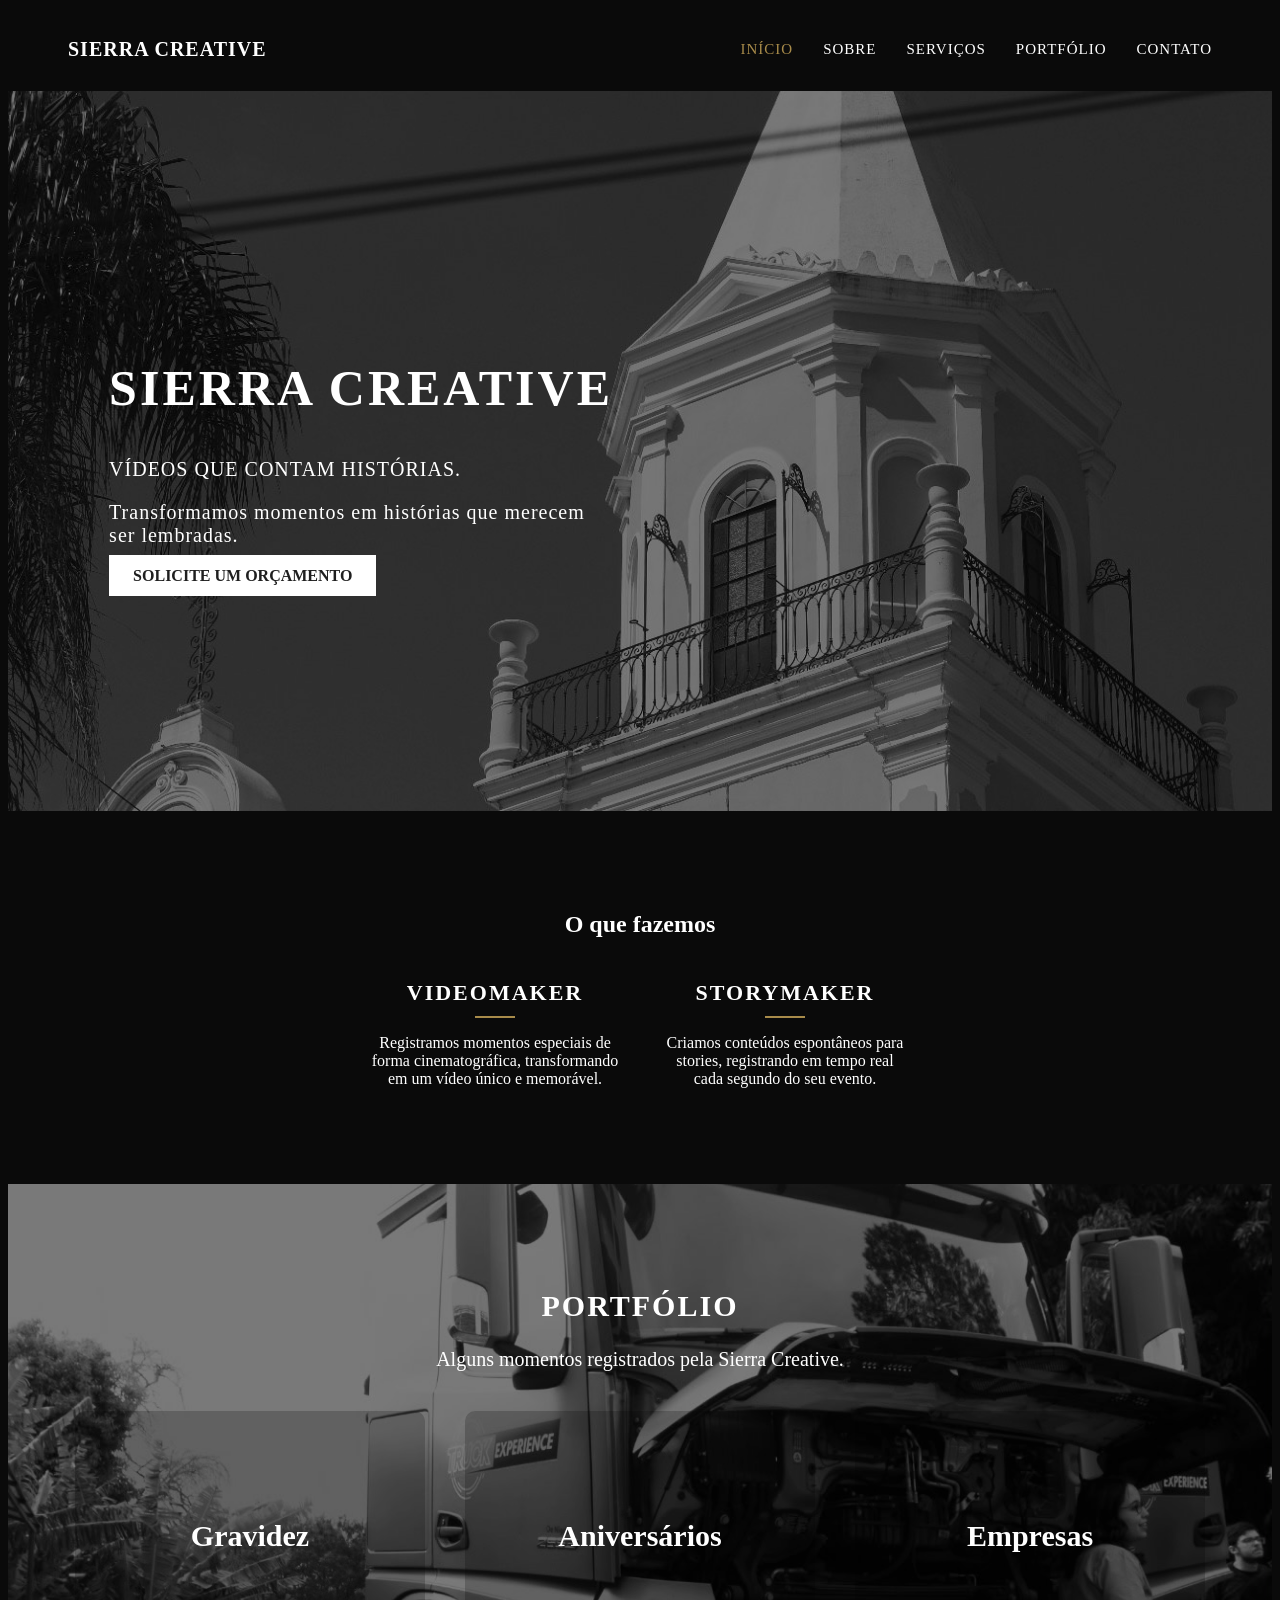
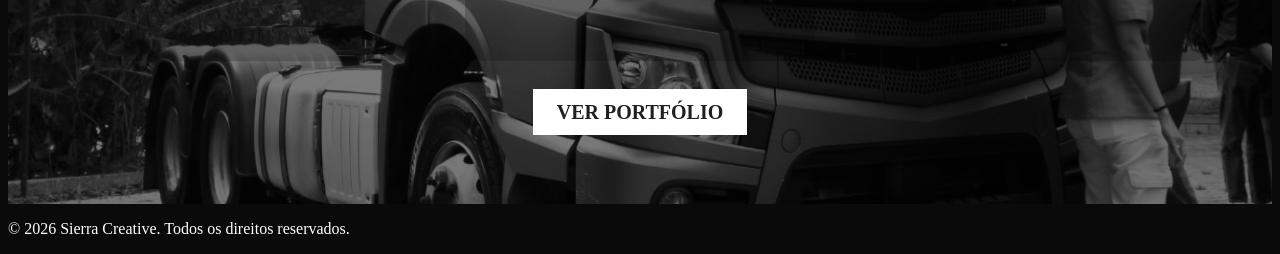
==== public/Index.html @ 3b82f9d2 "Frontend Trabalho 1 e estrutura inicial Frontend do trabalho 1 e criação inicial do banco de dados n" ====
<!DOCTYPE html>
<html lang="pt-br">

<head>
    <meta charset="UTF-8">
    <meta name="viewport" content="width=device-width, initial-scale=1.0">
    <title>Sierra Creative</title>

    <link rel="stylesheet" href="css/style.css">

</head>

<body>

    <header>

        <a href="index.html" class="logo">SIERRA CREATIVE</a>

        <nav>

            <a href="index.html" class="pagina-atual">Início</a>
            <a href="sobre.html">Sobre</a>
            <a href="servicos.html">Serviços</a>
            <a href="portfolio.html">Portfólio</a>
            <a href="contato.html">Contato</a>

        </nav>

        
    </header>

    <main>

        <section class="principal">

            <div class="principal-conteudo">

                <h1> SIERRA CREATIVE </h1>

                <p class="fraseprincipal"> Vídeos que contam histórias. </p>

                <p class="frasesegundaria">
                    Transformamos momentos em histórias que merecem ser lembradas.
                </p>

                <a href="contato.html" class="botao">Solicite um orçamento</a>

            </div>

        </section>

        <section class="servicos-resumo">

            <h2>O que fazemos</h2>

            <div class="servicos-container">

                <div class="servico">
                    <h3>Videomaker</h3>
                    <p>Registramos momentos especiais de forma cinematográfica, transformando em um vídeo único e memorável.</p>
                </div>

                <div class="servico">
                    <h3>Storymaker</h3>
                    <p>Criamos conteúdos espontâneos para stories, registrando em tempo real cada segundo do seu evento.</p>
                </div>

    

            </div>

        </section>

        <section class="portfolio-resumo">

            <h2>Portfólio</h2>

            <p>
            Alguns momentos registrados pela Sierra Creative.
            </p>

            <div class="portfolio-container">

            <a href="portfolio.html">  

                <div class="portfolio-item gravidez">

                    <video autoplay muted loop>
                        <source src="videos/gravidezinicio.mp4" type="video/mp4">
                    </video>
                    <h3>Gravidez</h3>

                </div>

            </a>

            <a href="portfolio.html">

                <div class="portfolio-item">

                    <video autoplay muted loop>
                        <source src="videos/aniversarios.mp4" type="video/mp4">
                    </video>

                    <h3>Aniversários</h3>
                </div>
            </a>

            <a href="portfolio.html">

                <div class="portfolio-item">

                <video autoplay muted loop>
                    <source src="videos/empresasinicio.mp4" type="video/mp4">
                </video>

                    <h3>Empresas</h3>
                </div>

            </a>

            </div>

            <a href="portfolio.html" class="botao">Ver portfólio</a>

        </section>

    </main>

    <footer>

    <p>© 2026 Sierra Creative. Todos os direitos reservados.</p>

    </footer>
   
</body>

</html>
---- public/css/style.css ----
:root {
    --preto: #0A0A0A;
    --branco: #FFFFFF;
    --dourado: #A88B4A;
    --cinza: #151515;
}

body {
    background-color: var(--preto);
    color: var(--branco);
}

a {
    color: var(--branco);
    text-decoration: none;
}

header {
    display: flex;
    justify-content: space-between;
    align-items: center;
    padding: 30px 60px;
}

.logo {
    font-size: 20px;
    letter-spacing: 1px;
    font-weight: bold;
}

nav {
    display: flex;
    gap: 30px;
}

nav a {
    font-size: 15px;
    letter-spacing: 1px;
    text-transform: uppercase;
}

nav a:hover {
    color: var(--dourado);
}

.pagina-atual {
    color: var(--dourado);
}

.principal {
    text-align: left;
    min-height: 80vh;
    display: flex;
    flex-direction: column;
    justify-content: center;
    align-items: flex-start;

    background-image: url("../imagens/fundo.jpeg");
    background-size: cover;
    background-position: center;
    position: relative;
}

.principal::before {
    content: "";
    position: absolute;
    top: 0;
    left: 0;
    width: 100%;
    height: 100%;
    background-color: rgba(0, 0, 0, 0.5);
}

.principal h1 {
    font-size: 50px;
    letter-spacing: 3px;
}

.principal p {
    font-size: 20px;
    letter-spacing: 1px;
}

.principal-conteudo {
    position: relative;
    z-index: 2;
    max-width: 600px;
    margin-left: 8%;
}

.botao {
    background-color:white;
    color: rgb(31, 31, 31);
    padding: 12px 24px;
    text-transform: uppercase;
    font-weight: bold;
    z-index: 2;
}

.botao:hover {
    background-color: var(--dourado);
    color: white;
    
}

.fraseprincipal {
    font-size: 20px;
    letter-spacing: 2px;
    text-transform: uppercase;
}

.frasesegundaria {
    max-width: 500px;
}

.servicos-resumo {
    padding: 80px 40px;
    text-align: center;
}

.servicos-container {
    display: flex;
    justify-content: center;
    gap: 40px;
}

.servico {
    max-width: 250px;
}

.servico h3 {
    font-size: 22px;
    letter-spacing: 2px;
    text-transform: uppercase;
    margin-bottom: 15px;
}

.servico h3::after {
    content: "";
    display: block;
    width: 40px;
    height: 2px;
    background-color: var(--dourado);
    margin: 10px auto;
}

.portfolio-resumo {
    padding: 80px 40px;
    text-align: center;
    font-size: 20px;
    background-image: url("../imagens/fundo2.jpeg");
    background-size: cover;
    background-position: center;
    position: relative;
    z-index: 2;
    overflow: hidden;
}

.portfolio-resumo::before {
    content: "";
    position: absolute;
    top: 0;
    left: 0;
    width: 100%;
    height: 100%;
    background-color: rgba(0, 0, 0, 0.5);
    z-index: 1;
}

.portfolio-resumo h2 {
    font-size: 30px;
    letter-spacing: 2px;
    text-transform: uppercase;
}

.portfolio-container {
    display: flex;
    justify-content: center;
    gap: 40px;
    margin: 40px 0;
    z-index: 2;
}

.portfolio-item {
    width: 350px;
    height: 250px;
    display: flex;
    justify-content: center;
    align-items: center;
    position: relative;
    overflow: hidden;
    border-radius: 10px;
    z-index: 2;
}

.portfolio-item video {
    width: 100%;
    height: 100%;
    object-fit: cover;
    position: absolute;
    top: 0;
    left: 0;
    object-position: center 65%;
    transition: transform 0.5s;
}

.portfolio-item:hover video {
    transform: scale(1.1);
}

.portfolio-item h3 {
    position: relative;
    z-index: 2;
    font-size: 30px;
}

.portfolio-item::before {
    content: "";
    position: absolute;
    top: 0;
    left: 0;
    width: 100%;
    height: 100%;
    background-color: rgba(0, 0, 0, 0.2);
    z-index: 1;
}

.portfolio-resumo > * {
    position: relative;
    z-index: 2;
}

.carrossel {
    width: 100%;
    margin: 40px 0;
    overflow-x: auto;
    display: flex;
    scroll-behavior: smooth;
    scrollbar-width: none;
}

.carrossel::-webkit-scrollbar {
    display: none; 
}

.video-carrossel {
    flex: 0 0 auto;
    width: 500px;
    height: 300px;
    object-fit: cover;
    display: block !important;
    margin-right: 15px;
    border-radius: 0;
    transition: transform 0.3s ease;
}

.video-carrossel:hover {
    transform: scale(1.02);
}

.portfolio-pagina {
    padding: 0;
    text-align: center;
}

.portfolio-intro {
    padding: 70px 0;
    background-image: url("../imagens/fundo.jpeg");
    background-size: cover;
    background-position: center;
    position: relative;
}

.portfolio-intro::before {
    content: "";
    position: absolute;
    top: 0;
    left: 0;
    width: 100%;
    height: 100%;
    background-color: rgba(0, 0, 0, 0.35);
    z-index: 1;
}

.portfolio-intro > * {
    position: relative;
    z-index: 2;
    max-width: 600px;
    margin-left: 8%;
}

.portfolio-intro h1,
.portfolio-intro p {
    color: white;
}

.portfolio-pagina h1 {
    font-size: 40px;
    letter-spacing: 3px;
    text-transform: uppercase;
    margin-bottom: 15px;
}

.portfolio-pagina > p {
    font-size: 18px;
    margin-bottom: 50px;
}

.portfolio-pagina-container {
    display: flex;
    flex-direction: column;
    gap: 0;
    width: 100%;
    padding: 0;
    box-sizing: border-box;
}

.portfolio-pagina-item:nth-child(even) {
    background-color: var(--cinza);
}

.portfolio-pagina-item {
    width: 100%;
    padding: 80px 40px;
    box-sizing: border-box;
}

.portfolio-pagina-item h2 {
    font-size: 28px;
    letter-spacing: 2px;
    text-transform: uppercase;
    margin-bottom: 20px;
}

.portfolio-pagina-item > p {
    font-size: 16px;
    line-height: 1.6;
    color: #cccccc;
    margin-top: 20px;
}

.controles-carrossel {
    display: none; 
}

.sobre {
    width: 100%;
    height: calc(100vh - 100px);
}

.sobre-imagem {
    width: 100%;
    height: 100%;
    background-image: url("../imagens/Sobrenos.PNG");
    background-size: cover;
    background-position: center 43%;
    position: relative;
    display: flex;
    align-items: flex-end;
}

.sobre-imagem::before {
    content: "";
    position: absolute;
    top: 0;
    left: 0;
    width: 100%;
    height: 100%;
    background-color: rgba(0, 0, 0, 0.25);
}

.sobre-texto {
    position: relative;
    z-index: 2;
    padding: 50px 8%;
}

.sobre-pequeno {
    font-size: 14px;
    letter-spacing: 3px;
    margin-bottom: 10px;
}

.sobre h1 {
    font-size: 100px;
    line-height: 0.85;
    letter-spacing: -3px;
    margin: 0 0 30px 0;
}

.sobre-descricao {
    max-width: 400px;
    font-size: 18px;
    line-height: 1.5;
}

.sobre-historia {
    padding: 120px 8%;
    background-color: var(--cinza);
}

.sobre-historia-conteudo {
    max-width: 800px;
}

.sobre-historia .sobre-pequeno {
    font-size: 14px;
    letter-spacing: 3px;
    margin-bottom: 20px;
    color: var(--dourado);
}

.sobre-historia h2 {
    font-size: 50px;
    line-height: 1.1;
    letter-spacing: 1px;
    margin-bottom: 40px;
}

.sobre-historia p {
    font-size: 18px;
    line-height: 1.8;
    color: #cccccc;
    margin-bottom: 25px;
}

.servicos-carrossel {
    width: 100%;
    height: calc(100vh - 100px);
    position: relative;
    overflow: hidden;
}

.servico-slide {
    display: none;
    width: 100%;
    height: 100%;
}

.servico-slide.ativo {
    display: block;
}

.servico-slide-imagem {
    width: 100%;
    height: 100%;
    position: relative;
    background-size: cover;
    background-position: center;
    display: flex;
    align-items: center;
}

.servico-slide-imagem::before {
    content: "";
    position: absolute;
    top: 0;
    left: 0;
    width: 100%;
    height: 100%;
    background-color: rgba(0, 0, 0, 0.45);
}

.servico-slide-imagem.storymaker {
    background-image: url("../imagens/storymaker.jpg");
}

.servico-slide-imagem.videomaker {
    background-image: url("../imagens/videomaker.jpg");
}

.servico-slide-conteudo {
    position: relative;
    z-index: 2;
    max-width: 500px;
    margin-left: 8%;
    color: white;
}

.servico-slide-conteudo span {
    font-size: 16px;
    letter-spacing: 3px;
}

.servico-slide-conteudo h2 {
    font-size: 50px;
    letter-spacing: 3px;
    margin: 15px 0 25px 0;
}

.servico-slide-conteudo p {
    max-width: 450px;
    font-size: 18px;
    line-height: 1.7;
    color: #eeeeee;
    margin-bottom: 30px;
}

.botao-servico {
    display: inline-block;
    border: 1px solid white;
    padding: 14px 25px;
    color: white;
    text-decoration: none;
    font-size: 14px;
    letter-spacing: 2px;
    transition: 0.3s;
}

.botao-servico:hover {
    background-color: white;
    color: var(--preto);
}

.seta-servico {
    position: absolute;
    top: 50%;
    transform: translateY(-50%);
    width: 50px;
    height: 50px;
    border: none;
    background-color: rgba(255, 255, 255, 0.9);
    color: var(--preto);
    font-size: 35px;
    cursor: pointer;
    z-index: 5;
}

.seta-servico:hover {
    background-color: var(--dourado);
    color: white;
}

.seta-servico.anterior {
    left: 20px;
}

.seta-servico.proximo {
    right: 20px;
}

.bolinhas-servico {
    position: absolute;
    bottom: 25px;
    left: 50%;
    transform: translateX(-50%);
    display: flex;
    gap: 12px;
    z-index: 5;
}

.bolinha-servico {
    width: 12px;
    height: 12px;
    border-radius: 50%;
    border: 1px solid white;
    background-color: transparent;
    cursor: pointer;
    padding: 0;
}

.bolinha-servico.ativa {
    background-color: white;
}


.servicos-detalhes {
    background-color: var(--cinza);
}

.servico-detalhe {
    min-height: 450px;
    padding: 100px 8%;
    box-sizing: border-box;
    border-bottom: 1px solid #333333;
}

.servico-detalhe:nth-child(even) {
    background-color: var(--preto);
}

.servico-detalhe span {
    font-size: 15px;
    letter-spacing: 3px;
    color: var(--dourado);
}

.servico-detalhe h3 {
    font-size: 30px;
    letter-spacing: 3px;
    margin: 20px 0 30px 0;
}

.servico-detalhe p {
    max-width: 700px;
    font-size: 18px;
    line-height: 1.8;
    color: #cccccc;
    margin-bottom: 20px;
}

.contato {
    padding: 100px 8%;
    background-color: var(--preto);
}

.contato-intro {
    max-width: 700px;
    margin-bottom: 80px;
}

.contato-pequeno {
    font-size: 14px;
    letter-spacing: 3px;
    color: var(--dourado);
    margin-bottom: 20px;
}

.contato-intro h1 {
    font-size: 60px;
    letter-spacing: 2px;
    margin: 0 0 25px 0;
}

.contato-intro > p:last-child {
    font-size: 18px;
    line-height: 1.7;
    color: #cccccc;
}

.contato-conteudo {
    display: grid;
    grid-template-columns: 1fr 1fr;
    gap: 100px;
    max-width: 1100px;
}

.contato-informacoes h2 {
    font-size: 35px;
    margin-bottom: 25px;
}

.contato-informacoes > p {
    max-width: 450px;
    font-size: 17px;
    line-height: 1.8;
    color: #cccccc;
}

.contato-links {
    margin-top: 50px;
}

.contato-links p {
    font-size: 16px;
    line-height: 1.8;
    color: #cccccc;
    margin-bottom: 25px;
}

.contato-links strong {
    color: white;
    letter-spacing: 1px;
}

.formulario-contato {
    display: flex;
    flex-direction: column;
}

.formulario-contato label {
    font-size: 14px;
    letter-spacing: 1px;
    margin-bottom: 8px;
}

.formulario-contato input,
.formulario-contato textarea {
    width: 100%;
    box-sizing: border-box;
    background-color: var(--cinza);
    border: 1px solid #333333;
    color: white;
    padding: 15px;
    margin-bottom: 25px;
    font-family: inherit;
    font-size: 15px;
}

.formulario-contato input:focus,
.formulario-contato textarea:focus {
    outline: 2px solid var(--dourado);
    border-color: var(--dourado);
}

.formulario-contato textarea {
    resize: vertical;
}

.formulario-contato button {
    width: fit-content;
    background-color: white;
    color: var(--preto);
    border: none;
    padding: 14px 28px;
    font-weight: bold;
    text-transform: uppercase;
    cursor: pointer;
    letter-spacing: 1px;
}

.formulario-contato button:hover {
    background-color: var(--dourado);
    color: white;
}

@media (max-width: 768px) {

    header {
        padding: 25px 15px;
        flex-direction: column;
        gap: 20px;
    }

    nav {
        gap: 10px;
        flex-wrap: nowrap;
        justify-content: center;
    }

    nav a {
        font-size: 12px;
    }

    .servicos-container {
        flex-direction: column;
        align-items: center;
        gap: 30px;
    }

    .portfolio-container {
        flex-direction: column;
        align-items: center;
        gap: 30px;
    }

    .principal-conteudo {
        text-align: left;
        padding: 0 20px;
    }

    .principal-conteudo h1 {
        font-size: 42px;
    }

    .fraseprincipal {
        font-size: 22px;
    }

    .frasesegundaria {
        font-size: 16px;
    }

    .sobre-texto h1 {
    font-size: 42px;
    }

    .sobre-descricao {
        font-size: 16px;
        padding-top: 320px;
    }

    .sobre-historia-conteudo h2 {
        font-size: 28px;
    }

    .servicos-carrossel h1 {
    font-size: 30px;
    }

    .servico-slide-conteudo h2 {
        font-size: 32px;
    }

   .seta-servico {
    font-size: 25px;
    width: 35px;
    height: 35px;
    }

  .servico-slide-conteudo span {
    position: relative;
    top: 20px;
    }

    .portfolio-intro > * {
        margin-left: 0;
        margin-right: 0;
        max-width: none;
        text-align: center;
    }

    .contato {
    padding: 60px 20px;
}

.contato-intro {
    margin-bottom: 50px;
}

.contato-intro h1 {
    font-size: 40px;
}

.contato-conteudo {
    grid-template-columns: 1fr;
    gap: 50px;
    width: 100%;
}
}

@media (min-width: 769px) and (max-width: 1024px) {

    .portfolio-container {
        gap: 30px;
        justify-content: center;
    }

    .portfolio-item {
        width: 260px;
    }

}
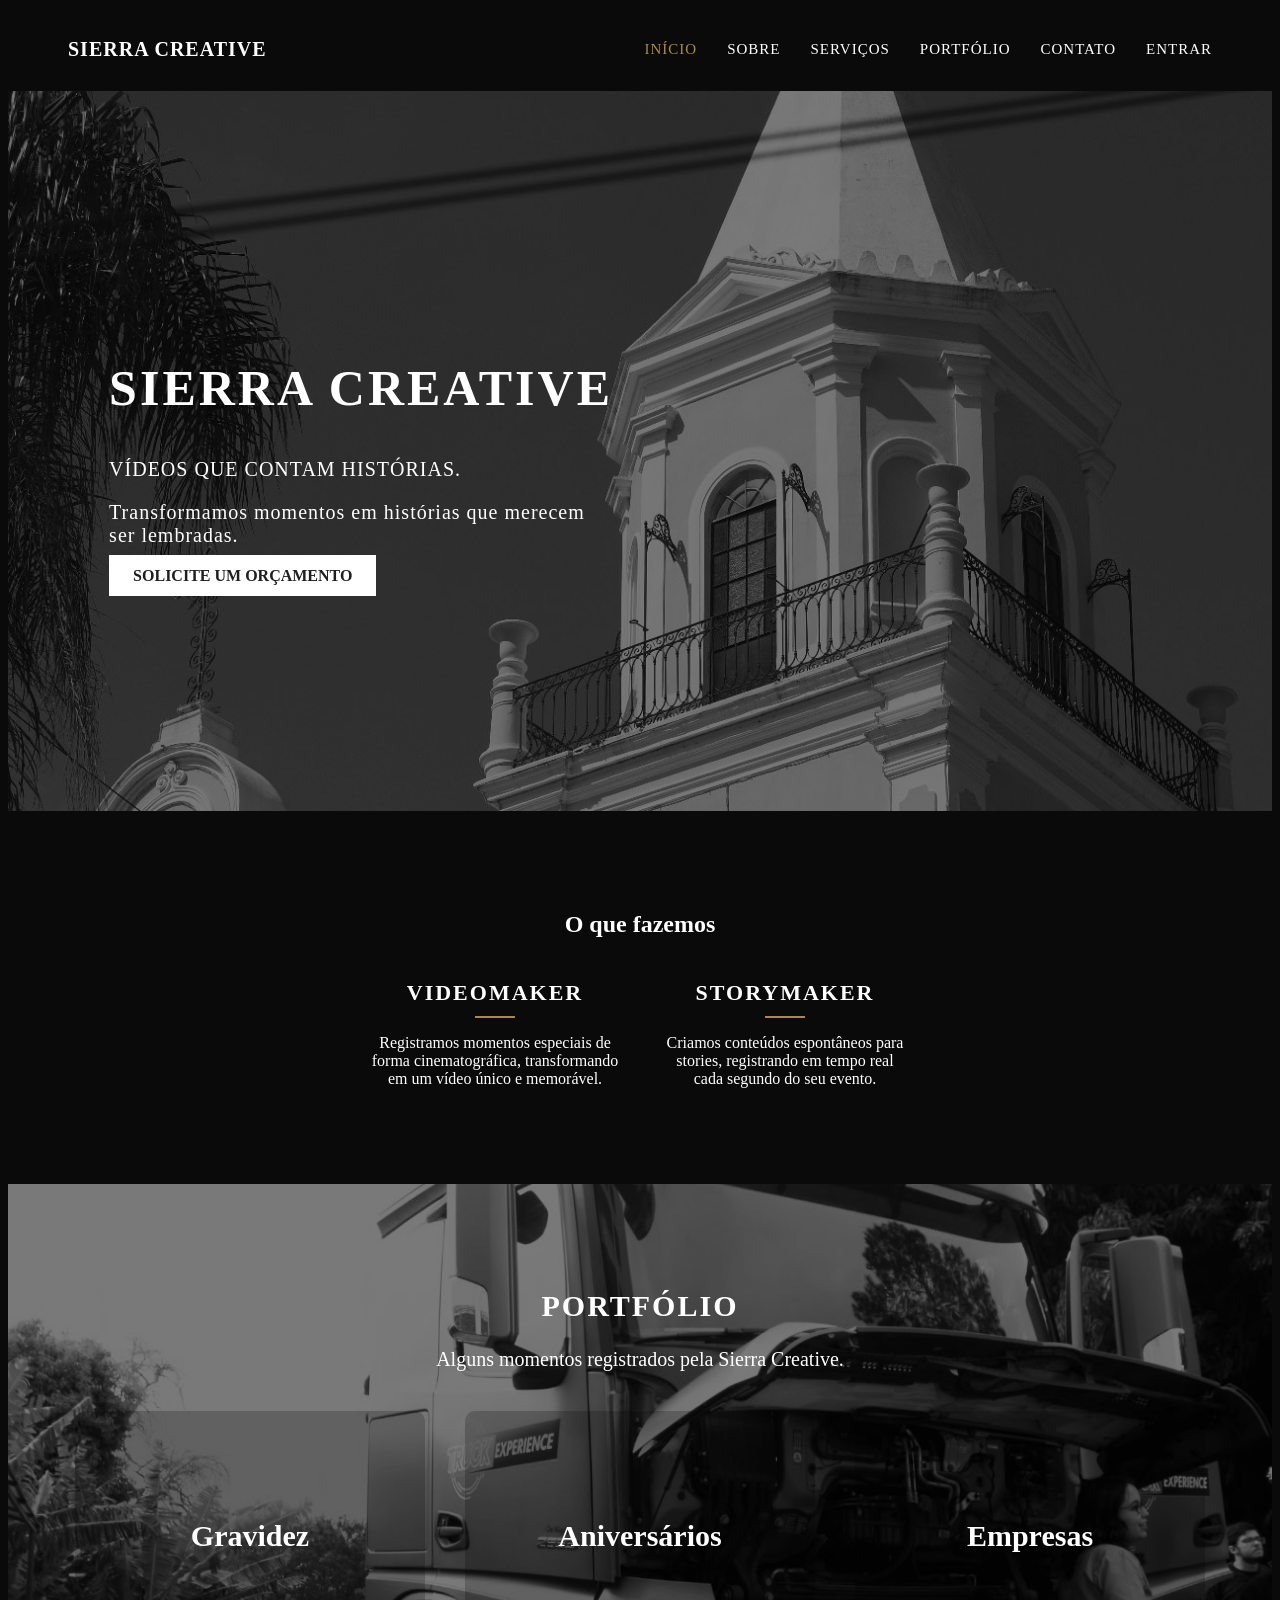
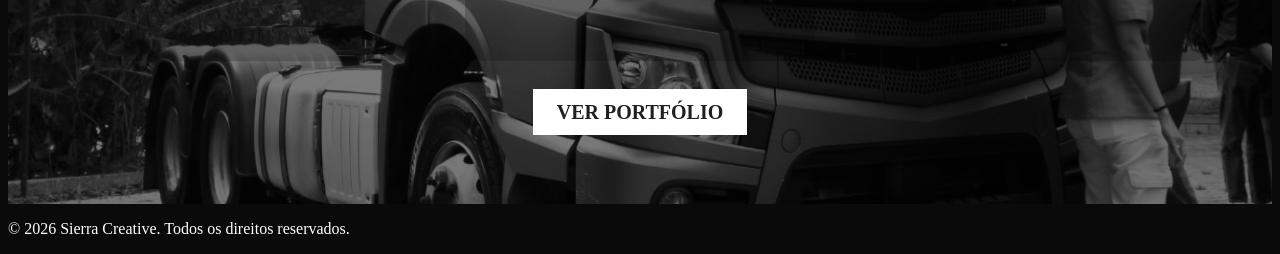
==== commit 33f7b99c: "fix: reorganiza repositorio com a estrutura de pastas correta e remove videos" ====
--- a/public/Index.html
+++ b/public/Index.html
@@ -133,6 +133,7 @@
 
     </footer>
    
+    <script src="js/nav.js"></script>
 </body>
 
 </html>
